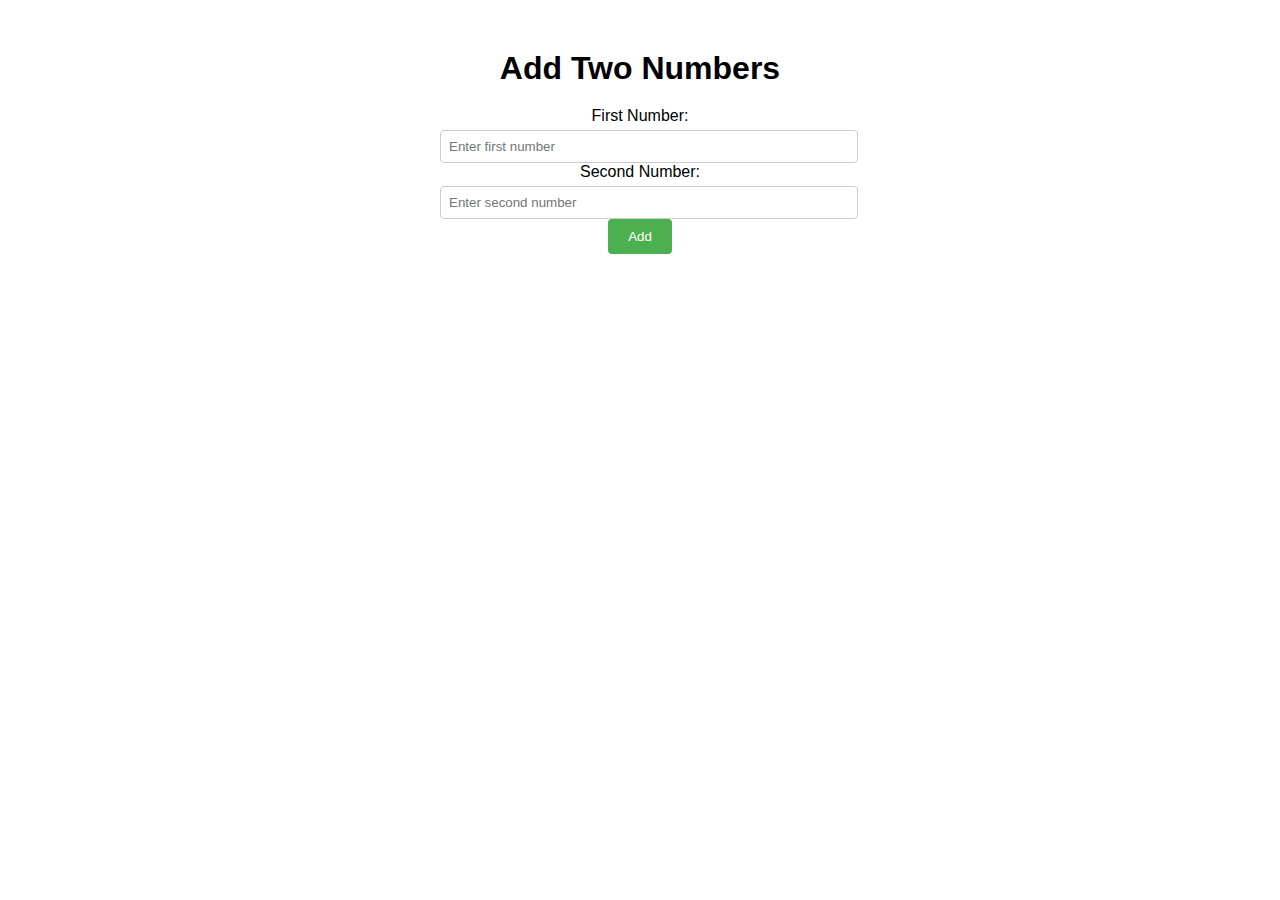
==== Servlet App/src/main/webapp/index.html @ 40a0aba8 "initial commit" ====
<!DOCTYPE html>
<html lang="en">
<head>
  <meta charset="UTF-8">
  <meta name="viewport" content="width=device-width, initial-scale=1.0">
  <title>Number Addition Form</title>
  <style>
    body {
      font-family: sans-serif;
      margin: 50px auto;
      max-width: 400px;
      text-align: center;
    }

    h1 {
      margin-bottom: 20px;
    }

    label {
      display: block;
      margin-bottom: 5px;
    }

    input[type="number"] {
      width: 100%;
      padding: 8px;
      border: 1px solid #ccc;
      border-radius: 4px;
    }

    button {
      background-color: #4CAF50;
      color: white;
      padding: 10px 20px;
      border: none;
      border-radius: 4px;
      cursor: pointer;
    }

    button:hover {
      background-color: #3e8e41;
    }

    #result {
      font-weight: bold;
      margin-top: 20px;
    }
  </style>
</head>
<body>
  <h1>Add Two Numbers</h1>
  <form action="add" method="post">
    <label for="num1">First Number:</label>
    <input type="number" id="num1" name="num1" placeholder="Enter first number" required>
    <br>
    <label for="num2">Second Number:</label>
    <input type="number" id="num2" name="num2" placeholder="Enter second number" required>
    <br>
    <button type="submit">Add</button>
  </form>

  <p id="result"></p>

</body>
</html>
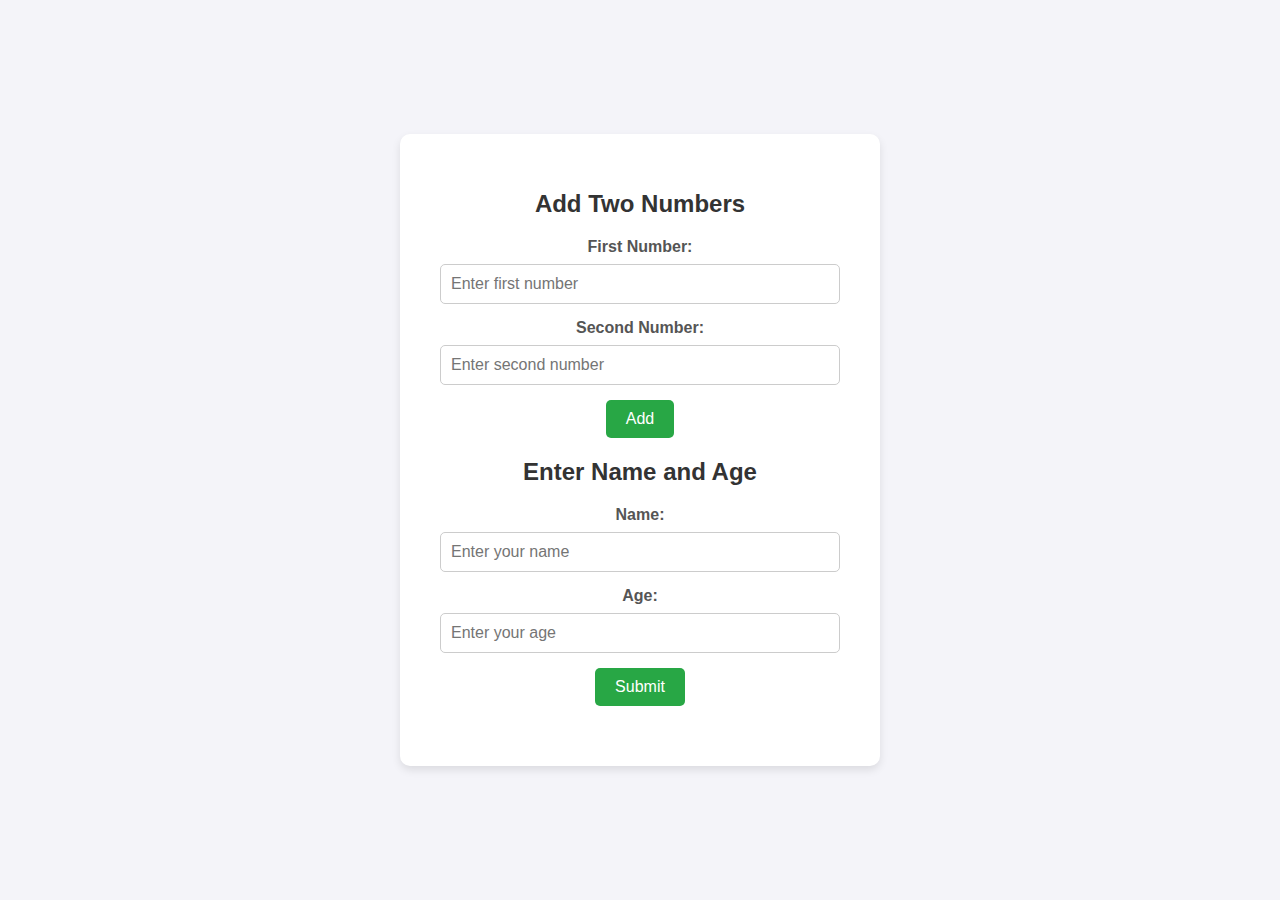
==== commit 2205a846: "Learned about how jsp works and how it's different from servlet" ====
--- a/Servlet App/src/main/webapp/index.html
+++ b/Servlet App/src/main/webapp/index.html
@@ -1,65 +1,102 @@
 <!DOCTYPE html>
 <html lang="en">
 <head>
-  <meta charset="UTF-8">
-  <meta name="viewport" content="width=device-width, initial-scale=1.0">
-  <title>Number Addition Form</title>
-  <style>
-    body {
-      font-family: sans-serif;
-      margin: 50px auto;
-      max-width: 400px;
-      text-align: center;
-    }
+<meta charset="UTF-8">
+<meta name="viewport" content="width=device-width, initial-scale=1.0">
+<title>Forms Example</title>
+<style>
+body {
+	font-family: 'Arial', sans-serif;
+	background-color: #f4f4f9;
+	color: #333;
+	margin: 0;
+	padding: 0;
+	display: flex;
+	justify-content: center;
+	align-items: center;
+	height: 100vh;
+}
 
-    h1 {
-      margin-bottom: 20px;
-    }
+.container {
+	background-color: #fff;
+	padding: 40px;
+	box-shadow: 0 4px 8px rgba(0, 0, 0, 0.1);
+	border-radius: 10px;
+	max-width: 400px;
+	width: 100%;
+	text-align: center;
+}
 
-    label {
-      display: block;
-      margin-bottom: 5px;
-    }
+h1 {
+	font-size: 24px;
+	margin-bottom: 20px;
+	color: #333;
+}
 
-    input[type="number"] {
-      width: 100%;
-      padding: 8px;
-      border: 1px solid #ccc;
-      border-radius: 4px;
-    }
+form {
+	margin-bottom: 20px;
+}
 
-    button {
-      background-color: #4CAF50;
-      color: white;
-      padding: 10px 20px;
-      border: none;
-      border-radius: 4px;
-      cursor: pointer;
-    }
+label {
+	display: block;
+	margin-bottom: 8px;
+	font-weight: bold;
+	color: #555;
+}
 
-    button:hover {
-      background-color: #3e8e41;
-    }
+input[type="number"], input[type="text"] {
+	width: 100%;
+	padding: 10px;
+	margin-bottom: 15px;
+	border: 1px solid #ccc;
+	border-radius: 5px;
+	box-sizing: border-box;
+	font-size: 16px;
+}
 
-    #result {
-      font-weight: bold;
-      margin-top: 20px;
-    }
-  </style>
+button {
+	background-color: #28a745;
+	color: white;
+	padding: 10px 20px;
+	border: none;
+	border-radius: 5px;
+	cursor: pointer;
+	font-size: 16px;
+	transition: background-color 0.3s;
+}
+
+button:hover {
+	background-color: #218838;
+}
+
+#result {
+	font-weight: bold;
+	margin-top: 20px;
+	color: #333;
+}
+</style>
 </head>
 <body>
-  <h1>Add Two Numbers</h1>
-  <form action="add" method="post">
-    <label for="num1">First Number:</label>
-    <input type="number" id="num1" name="num1" placeholder="Enter first number" required>
-    <br>
-    <label for="num2">Second Number:</label>
-    <input type="number" id="num2" name="num2" placeholder="Enter second number" required>
-    <br>
-    <button type="submit">Add</button>
-  </form>
+	<div class="container">
+		<h1>Add Two Numbers</h1>
+		<form action="add" method="get">
+			<label for="num1">First Number:</label> <input type="number"
+				id="num1" name="num1" placeholder="Enter first number" required>
+			<label for="num2">Second Number:</label> <input type="number"
+				id="num2" name="num2" placeholder="Enter second number" required>
+			<button type="submit">Add</button>
+		</form>
 
-  <p id="result"></p>
+		<p id="result"></p>
 
+		<h1>Enter Name and Age</h1>
+		<form action="FormHandler.jsp" method="get">
+			<label for="name">Name:</label> <input type="text" id="name"
+				name="name" placeholder="Enter your name" required> <label
+				for="age">Age:</label> <input type="number" id="age" name="age"
+				placeholder="Enter your age" required>
+			<button type="submit">Submit</button>
+		</form>
+	</div>
 </body>
 </html>
